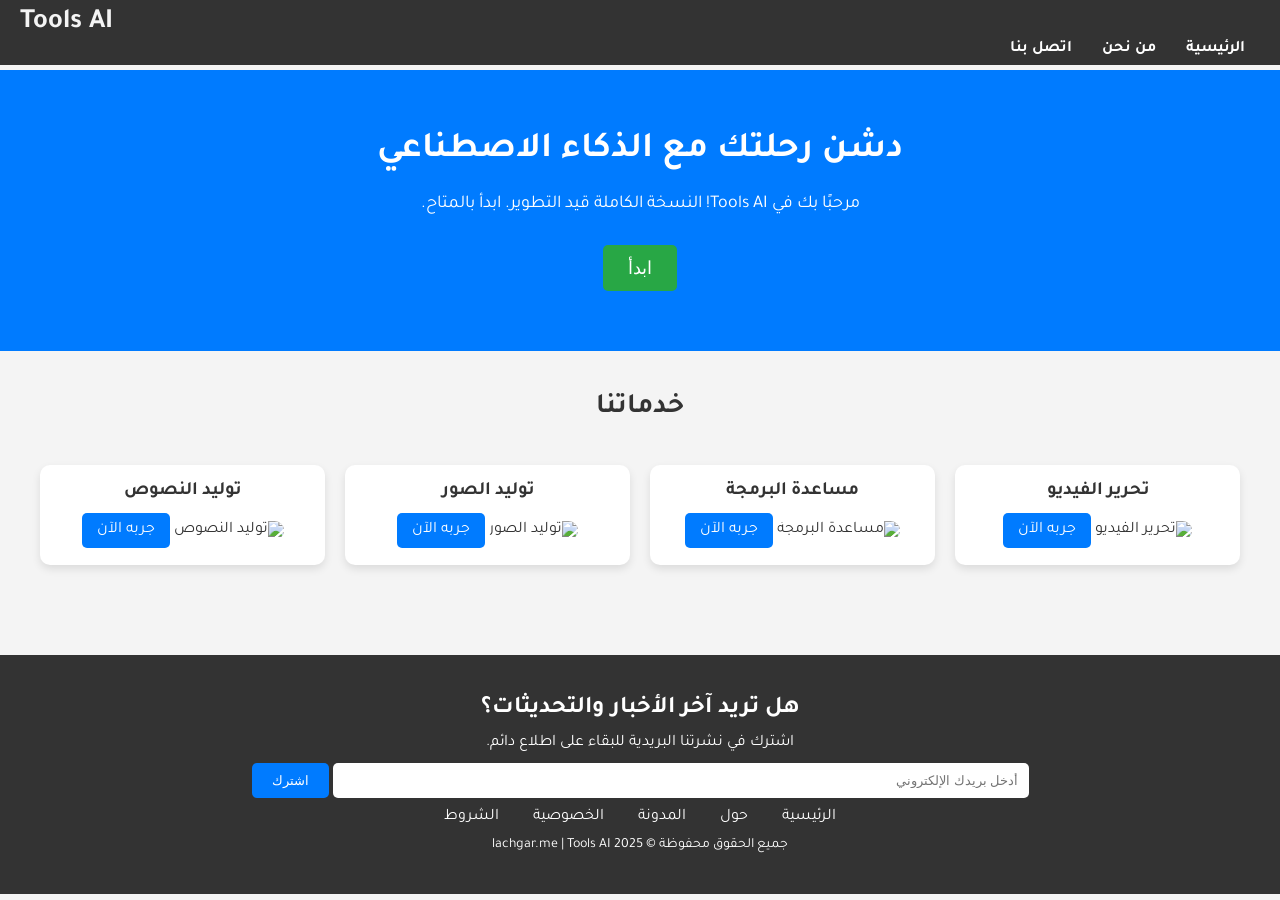
==== index.html @ ef41d97d "Add files via upload" ====
<!DOCTYPE html>
<html lang="ar" dir="rtl">
<head>
    <link rel="stylesheet" href="style.css">
    <meta charset="UTF-8">
    <meta name="viewport" content="width=device-width, initial-scale=1.0">
    <meta name="description" content="اكتشف خدمات Tools AI لتحرير الفيديو، المساعدة البرمجية، وتوليد الصور والنصوص بالذكاء الاصطناعي.">
    <meta name="keywords" content="ذكاء اصطناعي, تحرير الفيديو, توليد الصور, مساعدة برمجية, Tools AI">
    <meta name="author" content="Tools AI">
    <title>دشن رحلتك مع Tools AI</title>
    <link rel="icon" href="favicon.ico" type="image/x-icon">
    <style>
        /* إضافة تأثيرات الاقتراب (Hover Effects) */
        .intro, .services, .footer-newsletter {
            transition: transform 0.3s ease, box-shadow 0.3s ease;
        }
        .intro:hover, .services:hover, .footer-newsletter:hover {
            transform: scale(1.05);
            box-shadow: 0 8px 16px rgba(0, 0, 0, 0.2);
        }

        /* تأثير التبطيء (Slow Motion) */
        .slow-motion {
            transition: transform 1.5s ease, opacity 1.5s ease;
        }
    </style>
</head>
<body>

<header>
    <h1 class="store-name">Tools AI</h1>
    <nav>
        <div class="menu-toggle">&#9776;</div>
        <ul class="nav-links">
            <li><a href="index.html">الرئيسية</a></li>
            <li><a href="about.html">من نحن</a></li>
            <li><a href="contact.html">اتصل بنا</a></li>
            
        </ul>
    </nav>
</header>

<main>
    <section class="intro slow-motion">
        <h2>دشن رحلتك مع الذكاء الاصطناعي</h2>
        <p>مرحبًا بك في Tools AI! النسخة الكاملة قيد التطوير. ابدأ بالمتاح.</p>
        <a href="https://web.facebook.com/youssef.lachgar.3114" id="start-btn" style="color: inherit; text-decoration: none;">
            <button>ابدأ</button>
        </a>
    </section>

    <section class="services slow-motion">
        <h2>خدماتنا</h2>
        <div class="services-list">
            <div class="service-item">
                <h3>تحرير الفيديو</h3>
                <img src="img/OIP (2).jpeg" alt="تحرير الفيديو">
                <a href="https://runwayml.com/" class="service-btn">جربه الآن</a>
            </div>
            <div class="service-item">
                <h3>مساعدة البرمجة</h3>
                <img src="img/download.jpeg" alt="مساعدة البرمجة">
                <a href="https://www.tabnine.com/" class="service-btn">جربه الآن</a>
            </div>
            <div class="service-item">
                <h3>توليد الصور</h3>
                <img src="img/OIP (1).jpeg" alt="توليد الصور">
                <a href="https://leonardo.ai/" class="service-btn">جربه الآن</a>
            </div>
            <div class="service-item">
                <h3>توليد النصوص</h3>
                <img src="img/OIP.jpeg" alt="توليد النصوص">
                <a href="https://chatgpt.com/" class="service-btn">جربه الآن</a>
            </div>
        </div>
    </section>
    
    <style>
        .services-list {
            display: grid;
            grid-template-columns: repeat(auto-fit, minmax(250px, 1fr));
            gap: 20px;
            text-align: center;
            padding: 20px;
        }
        .service-item {
            background: #fff;
            padding: 15px;
            border-radius: 10px;
            box-shadow: 0 4px 8px rgba(0, 0, 0, 0.1);
            transition: transform 0.3s ease, box-shadow 0.3s ease;
        }
        .service-item:hover {
            transform: scale(1.05);
            box-shadow: 0 6px 12px rgba(0, 0, 0, 0.2);
        }
        .service-item img {
    width: 100%;
    height: auto; /* اجعل الارتفاع تلقائيًا حتى تُعرض الصورة بالكامل */
    border-radius: 10px;
    margin-bottom: 10px;
}

        
        .service-item h3 {
            margin-bottom: 10px;
            color: #333;
        }
        .service-btn {
            display: inline-block;
            text-decoration: none;
            color: #fff;
            background: #007bff;
            padding: 8px 15px;
            border-radius: 5px;
            transition: background 0.3s;
        }
        .service-btn:hover {
            background: #0056b3;
        }
    </style>
    
</main>

<footer>
    <div class="footer-container">
        <div class="footer-newsletter slow-motion">
            <h2>هل تريد آخر الأخبار والتحديثات؟</h2>
            <p>اشترك في نشرتنا البريدية للبقاء على اطلاع دائم.</p>
            <input type="email" placeholder="أدخل بريدك الإلكتروني">
            <button>اشترك</button>
        </div>
        <div class="footer-links">
            <a href="#">الرئيسية</a>
            <a href="about.html">حول</a>
            <a href="https://asraranaja.blogspot.com/">المدونة</a>
            <a href="https://asraranaja.blogspot.com/p/blog-page_26.html">الخصوصية</a>
            <a href="#">الشروط</a>
        </div>
        <div class="footer-bottom">
            <p>جميع الحقوق محفوظة © 2025 lachgar.me | Tools AI</p>
        </div>
    </div>
</footer> 

<script>
    
    // Slow Motion Scroll Effect
    document.addEventListener("scroll", () => {
        const elements = document.querySelectorAll(".slow-motion");
        elements.forEach((element) => {
            const rect = element.getBoundingClientRect();
            if (rect.top < window.innerHeight && rect.bottom > 0) {
                element.style.opacity = "1";
                element.style.transform = "translateY(0)";
            } else {
                element.style.opacity = "0";
                element.style.transform = "translateY(50px)";
            }
        });
    });
</script>
<script src="script.js"script>
    </script>

</body>
</html>
---- style.css ----
@import url('https://fonts.googleapis.com/css2?family=Tajawal:wght@400;700&display=swap');

* {
    margin: 0;
    padding: 0;
    box-sizing: border-box;
}

body {
    font-family: 'Tajawal', sans-serif;
    background-color: #f4f4f4;
    color: #333;
    direction: rtl;
}

/* Header */
header {
    background-color: #333;
    color: white;
    padding: 6px 0;
    text-align: center;
    position: fixed;
    width: 100%;
    top: 0;
    z-index: 1000;
}

.store-name {
    font-size: 28px;
    font-weight: bold;
    color: #f4f4f4;
    text-align: left;
    padding: 0 20px;
}

nav {
    display: flex;
    justify-content: space-between;
    align-items: center;
    padding: 0 20px;
}

.nav-links {
    list-style: none;
    display: flex;
}

.nav-links li {
    margin: 0 15px;
}

.nav-links li a {
    color: white;
    text-decoration: none;
    font-weight: bold;
    transition: color 0.3s ease-in-out;
}

.nav-links li a:hover {
    color: #00bcd4;
}

.menu-toggle {
    display: none;
    font-size: 28px;
    cursor: pointer;
}

/* Intro Section */
.intro {
    background-color: #007BFF;
    color: white;
    padding: 60px;
    text-align: center;
    margin-top: 70px;
}

.intro h2 {
    font-size: 36px;
    margin-bottom: 20px;
}

.intro p {
    font-size: 18px;
    margin-bottom: 30px;
}

.intro button {
    background-color: #28a745;
    color: white;
    padding: 12px 25px;
    border: none;
    font-size: 18px;
    cursor: pointer;
    border-radius: 5px;
    transition: background-color 0.3s ease-in-out, transform 0.2s;
}

.intro button:hover {
    background-color: #0056b3;
    transform: scale(1.05);
}

/* Services Section */
.services {
    text-align: center;
    padding: 40px 20px;
}

.services h2 {
    font-size: 28px;
    margin-bottom: 20px;
}

.services ul {
    list-style: none;
    display: flex;
    justify-content: center;
    flex-wrap: wrap;
}

.services ul li {
    background-color: #343a40;
    padding: 15px 30px;
    border-radius: 8px;
    margin: 10px;
    flex: 1 1 200px;
    text-align: center;
}

.services ul li a {
    color: white;
    text-decoration: none;
    font-size: 18px;
    font-weight: bold;
    transition: color 0.3s ease-in-out;
}

.services ul li a:hover {
    color: #00bcd4;
}

/* Footer */
footer {
    background-color: #333;
    color: white;
    padding: 20px 0;
    text-align: center;
    margin-top: 30px;
}

.footer-container {
    max-width: 1200px;
    margin: auto;
    padding: 20px;
}

.footer-newsletter h2 {
    font-size: 24px;
    margin-bottom: 10px;
}

.footer-newsletter p {
    font-size: 16px;
    margin-bottom: 10px;
}

.footer-newsletter input {
    padding: 10px;
    width: 60%;
    margin-bottom: 10px;
    border: none;
    border-radius: 5px;
}

.footer-newsletter button {
    background-color: #007BFF;
    color: white;
    padding: 10px 20px;
    border: none;
    cursor: pointer;
    border-radius: 5px;
    transition: background-color 0.3s;
}

.footer-newsletter button:hover {
    background-color: #0056b3;
}

.footer-links a {
    color: white;
    text-decoration: none;
    margin: 0 15px;
    font-size: 16px;
}

.footer-bottom p {
    margin-top: 10px;
    font-size: 14px;
}

/* Mobile Responsive */
@media (max-width: 768px) {
    .menu-toggle {
        display: block;
        color: white;
    }

    .nav-links {
        display: none;
        flex-direction: column;
        background-color: #333;
        width: 100%;
        position: absolute;
        top: 60px;
        right: 0;
        text-align: center;
        padding: 10px 0;
    }

    .nav-links.active {
        display: flex;
    }

    .nav-links li {
        margin: 10px 0;
    }

    .intro {
        padding: 30px;
    }

    .intro h2 {
        font-size: 28px;
    }

    .intro p {
        font-size: 16px;
    }

    .services ul {
        flex-direction: column;
        align-items: center;
    }

    .services ul li {
        width: 80%;
    }
}
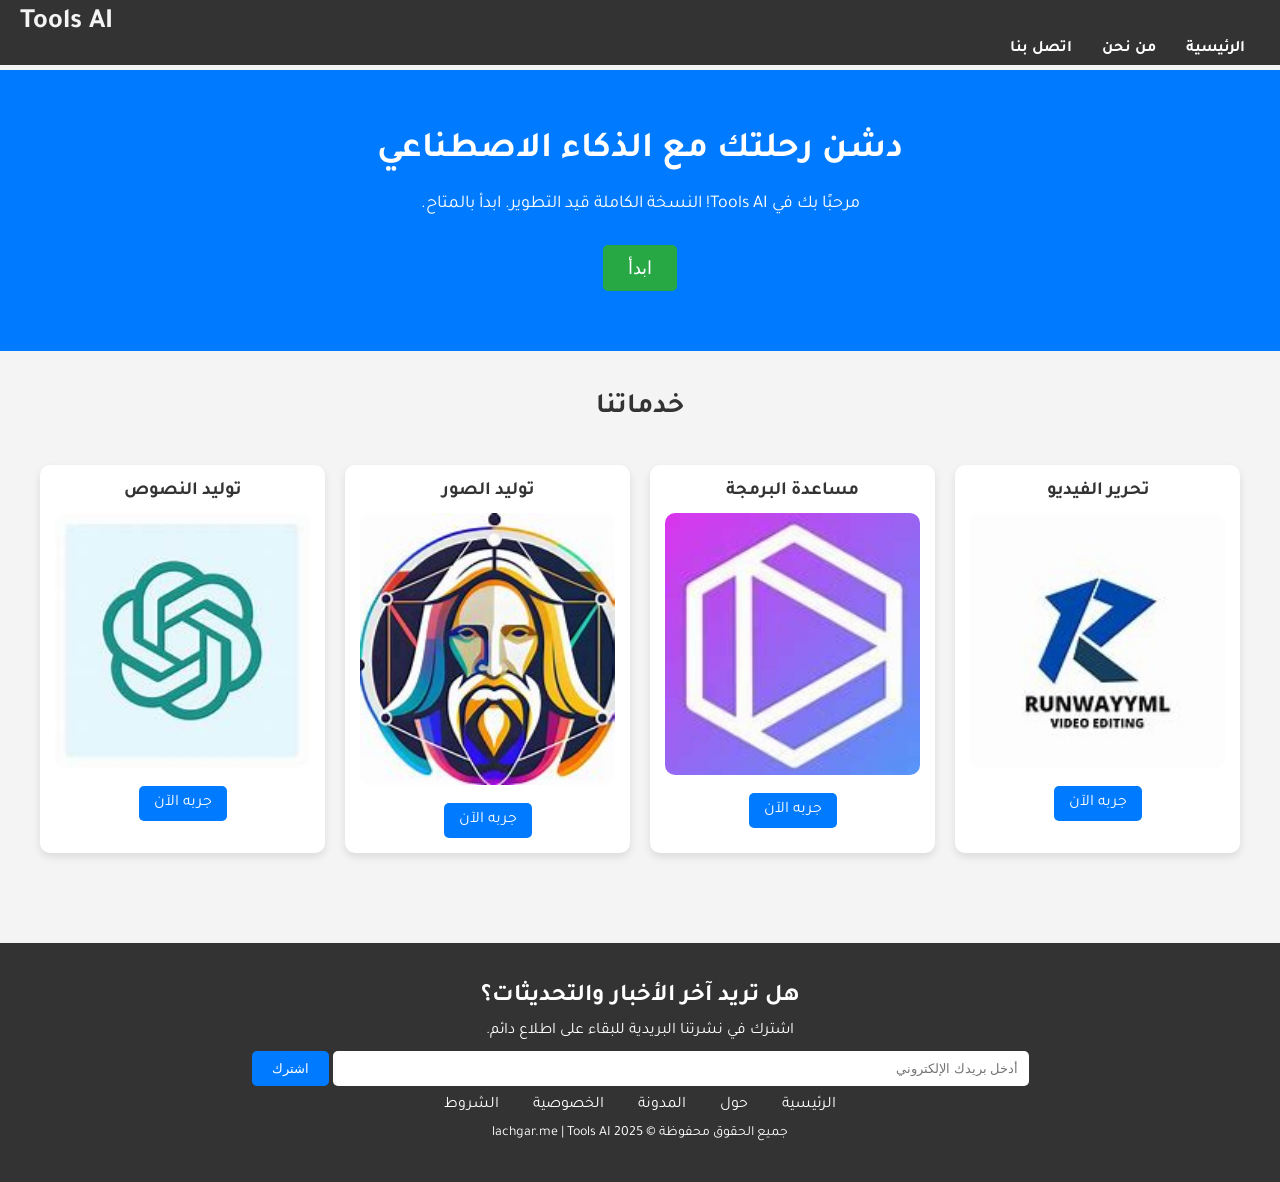
==== commit 6a0344cf: "Add files via upload" ====
--- a/index.html
+++ b/index.html
@@ -54,22 +54,22 @@
         <div class="services-list">
             <div class="service-item">
                 <h3>تحرير الفيديو</h3>
-                <img src="img/OIP (2).jpeg" alt="تحرير الفيديو">
+                <img src="OIP (2).jpeg" alt="تحرير الفيديو">
                 <a href="https://runwayml.com/" class="service-btn">جربه الآن</a>
             </div>
             <div class="service-item">
                 <h3>مساعدة البرمجة</h3>
-                <img src="img/download.jpeg" alt="مساعدة البرمجة">
+                <img src="download.jpeg" alt="مساعدة البرمجة">
                 <a href="https://www.tabnine.com/" class="service-btn">جربه الآن</a>
             </div>
             <div class="service-item">
                 <h3>توليد الصور</h3>
-                <img src="img/OIP (1).jpeg" alt="توليد الصور">
+                <img src="OIP (1).jpeg" alt="توليد الصور">
                 <a href="https://leonardo.ai/" class="service-btn">جربه الآن</a>
             </div>
             <div class="service-item">
                 <h3>توليد النصوص</h3>
-                <img src="img/OIP.jpeg" alt="توليد النصوص">
+                <img src="OIP.jpeg" alt="توليد النصوص">
                 <a href="https://chatgpt.com/" class="service-btn">جربه الآن</a>
             </div>
         </div>
@@ -161,7 +161,7 @@
     });
 </script>
 <script src="script.js"script>
-    </script>
-
+    
+</script>
 </body>
 </html>
